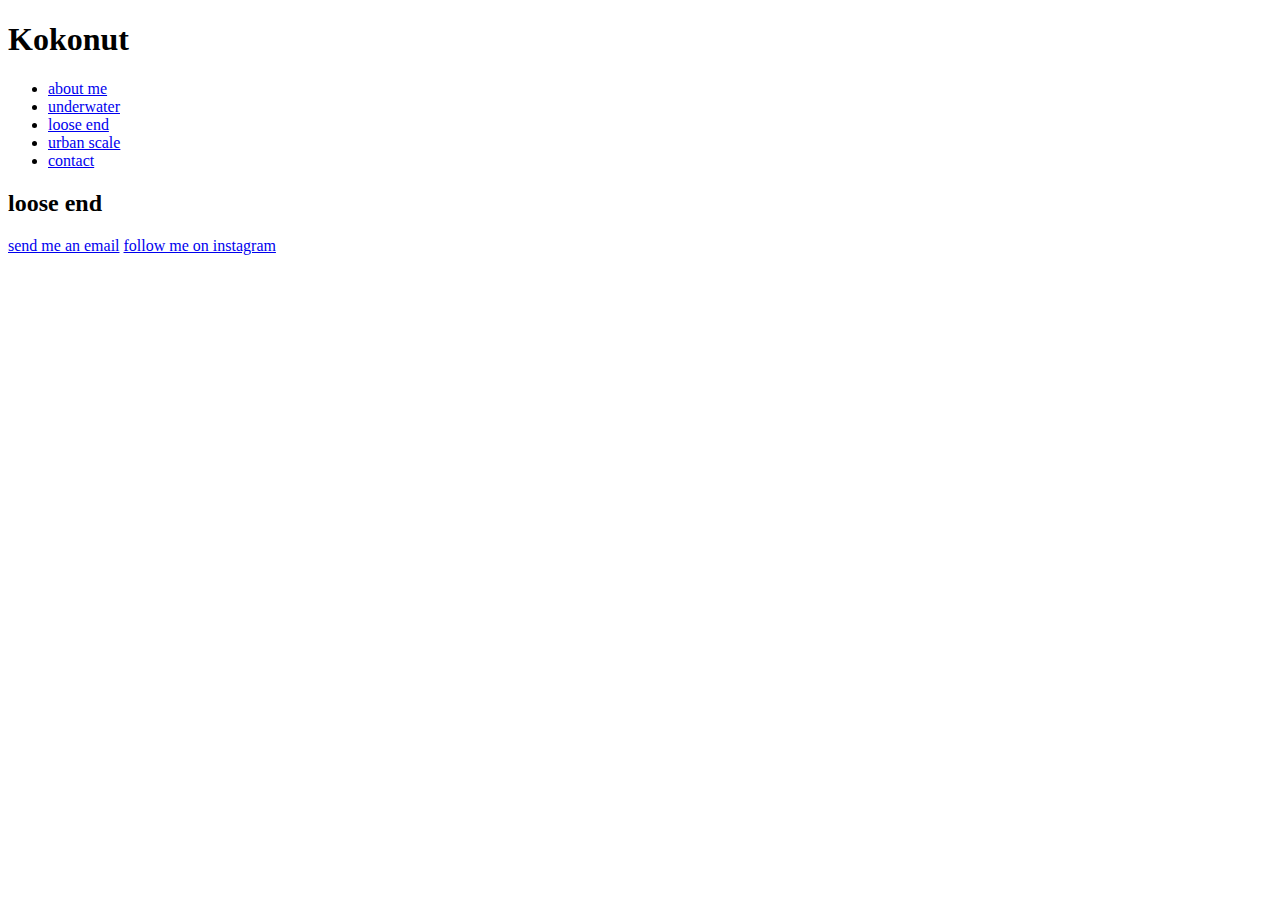
==== looseEnd.html @ 47f5f230 "Add files via upload" ====
<!DOCTYPE html>
<html lang="en">
<head>
    <meta charset="UTF-8">
    <meta http-equiv="X-UA-Compatible" content="IE=edge">
    <meta name="viewport" content="width=device-width, initial-scale=1.0">
    <title>Loose End - Kokonut</title>
    <meta name="'Loose End' is a collection from the designer Kira Lareida.">
    <link href="css/style.css" rel="stylesheet">
</head>
<body>
    <header>
        <h1>Kokonut</h1>
    </header>

    <nav>
        <ul>
            <li><a href="aboutme.html">about me</a></li>
            <li><a href="underwater.html">underwater</a></li>
            <li><a href="looseEnd.html">loose end</a></li>
            <li><a href="urbanScale.html">urban scale</a></li>
            <li><a href="contact.html">contact</a></li>
        </ul>
    </nav>
    <main>
        <h2>loose end</h2>

    </main>

    <footer>
        <a href="mailto:kira.lareida@gmail.com">send me an email</a>
        <a href="https://www.instagram.com/kira.lareida/?hl=en">follow me on instagram</a>
    </footer>
    
</body>
</html>
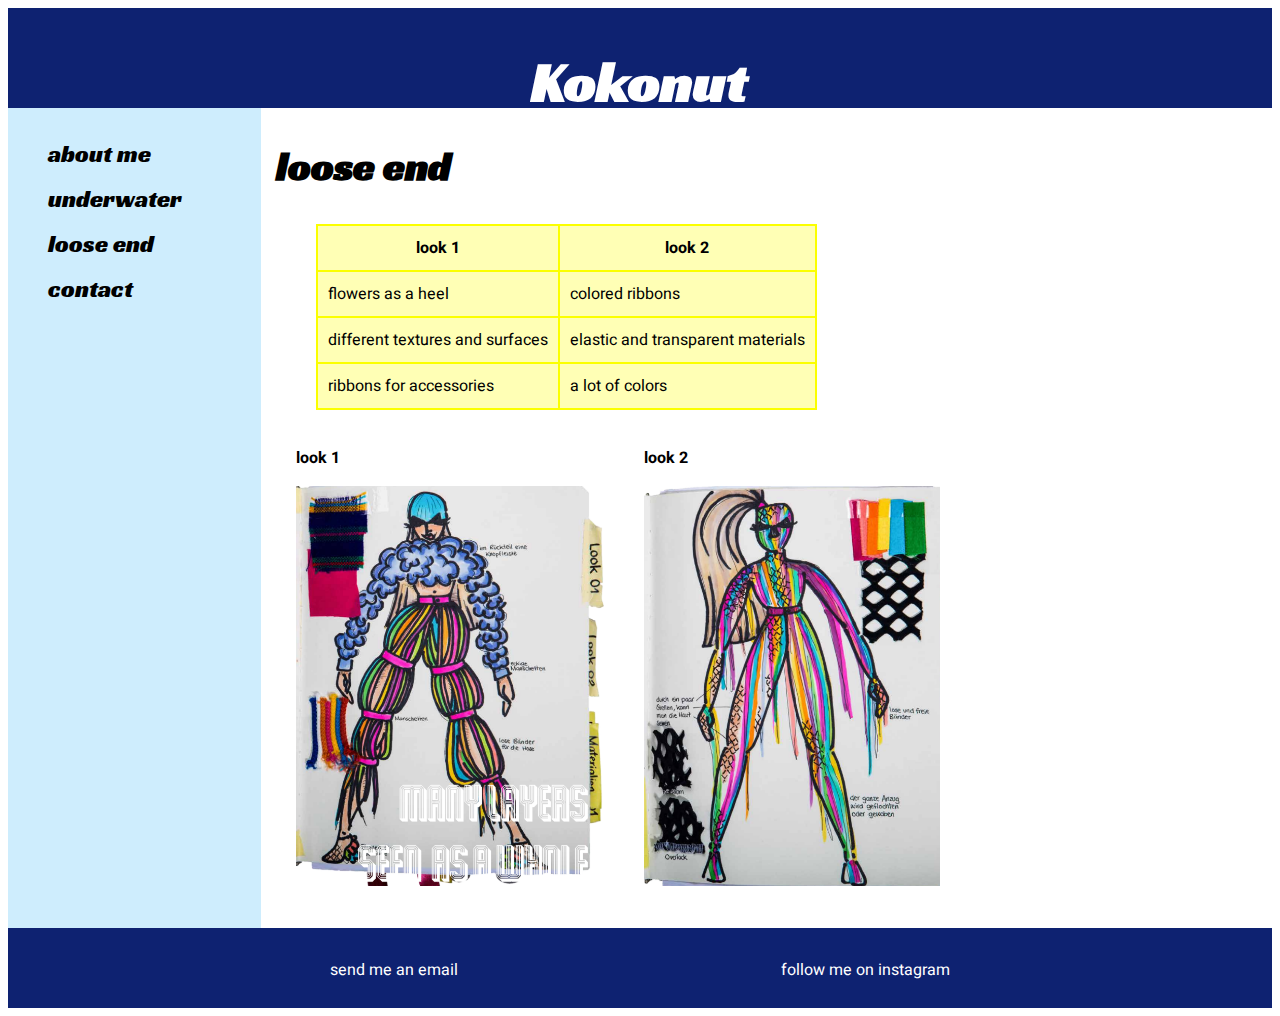
==== commit aeed08b2: "Add files via upload" ====
--- a/looseEnd.html
+++ b/looseEnd.html
@@ -5,7 +5,7 @@
     <meta http-equiv="X-UA-Compatible" content="IE=edge">
     <meta name="viewport" content="width=device-width, initial-scale=1.0">
     <title>Loose End - Kokonut</title>
-    <meta name="'Loose End' is a collection from the designer Kira Lareida.">
+    <meta name="description" content="'Loose End' is a collection from the designer Kira Lareida.">
     <link href="css/style.css" rel="stylesheet">
 </head>
 <body>
@@ -15,16 +15,42 @@
 
     <nav>
         <ul>
-            <li><a href="aboutme.html">about me</a></li>
+            <li><a href="index.html">about me</a></li>
             <li><a href="underwater.html">underwater</a></li>
             <li><a href="looseEnd.html">loose end</a></li>
-            <li><a href="urbanScale.html">urban scale</a></li>
             <li><a href="contact.html">contact</a></li>
         </ul>
     </nav>
     <main>
         <h2>loose end</h2>
-
+        <table>
+            <tr>
+                <th>look 1</th>
+                <th>look 2</th>
+            </tr>
+            <tr>
+                <td>flowers as a heel</td>
+                <td>colored ribbons</td>
+            </tr>
+            <tr>
+                <td>different textures and surfaces</td>
+                <td>elastic and transparent materials</td>
+            </tr>
+            <tr>
+                <td>ribbons for accessories</td>
+                <td>a lot of colors</td>
+            </tr>
+        </table>
+        <div class="looks">
+            <div class="image">
+                <p class="le">look 1</p>
+                <img src="photos/looseEnd1.png" alt="loose end look 1" height="400">
+            </div>
+            <div class="image">
+                <p class="le">look 2</p>
+                <img src="photos/looseEnd2.png" alt="loose end look 2" height="400">
+            </div>
+        </div>
     </main>
 
     <footer>
--- a/css/style.css
+++ b/css/style.css
@@ -0,0 +1,160 @@
+@import url('https://fonts.googleapis.com/css2?family=Heebo:wght@200&display=swap');
+@import url('https://fonts.googleapis.com/css2?family=Racing+Sans+One&display=swap');
+
+body {
+    display: grid;
+    grid-template-columns: 20% 80%;
+    grid-template-rows: 100px 1fr 80px;
+    grid-template-areas: 
+        "header header"
+        "nav main"
+        "footer footer";
+    box-sizing: border-box;
+    font-family: 'Heebo', sans-serif;;
+}
+header {
+    grid-area: header;
+    background-color: #0E2271;
+}
+h1 {
+    color: white;
+    text-align: center;
+    font-size: 3.5rem;
+    font-family: 'Racing Sans One', cursive;;
+}
+nav {
+    grid-area: nav;
+    background-color: #CEEDFD;    
+}
+nav a {
+    color: black;
+    text-decoration: none;
+    font-family: 'Racing Sans One', cursive;;
+    font-size: 1.5em;
+    margin-top: 20px;
+}
+nav li {
+    padding-top: 15px;
+    padding-right: 10px;
+}
+nav ul {
+    list-style-type: none;
+}
+a:hover {
+    text-decoration: underline;
+}
+main {
+    grid-area: main;
+    padding-left: 15px;
+    padding-bottom: 15px;
+}
+h2 {
+    font-family: 'Racing Sans One', cursive;;
+    font-size: 2.5em;
+}
+main div.am {
+    display: flex;
+    flex-direction: row;
+    flex-wrap: wrap;
+    justify-content: space-evenly;
+}
+main div.uw {
+    display: flex;
+    flex-direction: row;
+}
+
+img.mask {
+    margin-bottom: 20px;
+    margin-left: 80px;
+}
+p.mask {
+    height: 150px;
+    padding-left: 20px;
+    padding-top: 50px;
+    padding-right: 20px;
+    background-color: #FBFF00;
+    font-weight: bold;
+    margin: 0 0 20px 0;
+}
+p.dress {
+    height: 350px;
+    margin: 0 0 20px 80px;
+    background-color: #FBFF00;
+    font-weight: bold;
+    padding: 60px 20px 0 20px
+}
+.list {
+    padding: 5px 0px 5px 40px;
+    background-color: #ffffb5;
+    margin-right: 10px;
+}
+table {
+    border-collapse: collapse;
+    background-color: #ffffb5;
+    margin-left: 40px;
+}
+table, th, td {
+    border: 2px solid #FBFF00;
+}
+td, th {
+    padding: 10px;
+}
+p.le {
+    font-weight: bold;
+}
+div.looks {
+    display: flex;
+    flex-direction: row;
+    flex-wrap: wrap;
+}
+.image {
+    margin: 20px;
+}
+div.form {
+    margin-left: auto;
+    margin-right: auto;
+    width: 20em
+}
+form {
+    background-color: #FFFF97;
+    padding: 20px;
+}
+.map {
+    margin-left: auto;
+    margin-right: auto;
+    width: 100%;
+}
+
+footer {
+    grid-area: footer;
+    background-color: #0E2271;
+    display: flex;
+    justify-content: space-evenly;
+}
+footer a {
+    color: white;
+    text-decoration: none;
+    margin-top: 30px;
+    display: inline-block;
+    vertical-align: middle;
+    
+}
+
+@media screen and (max-width:900px) {
+    body {
+        grid-template-columns: 100%;
+        grid-template-rows: 100px 120px 1fr 110px;
+        grid-template-areas: 
+            "header"
+            "nav"
+            "main"
+            "footer";
+    }
+    nav ul {
+        display: flex;
+        flex-direction: row;
+        flex-wrap: wrap;
+        justify-content: space-between;
+    }
+    
+}